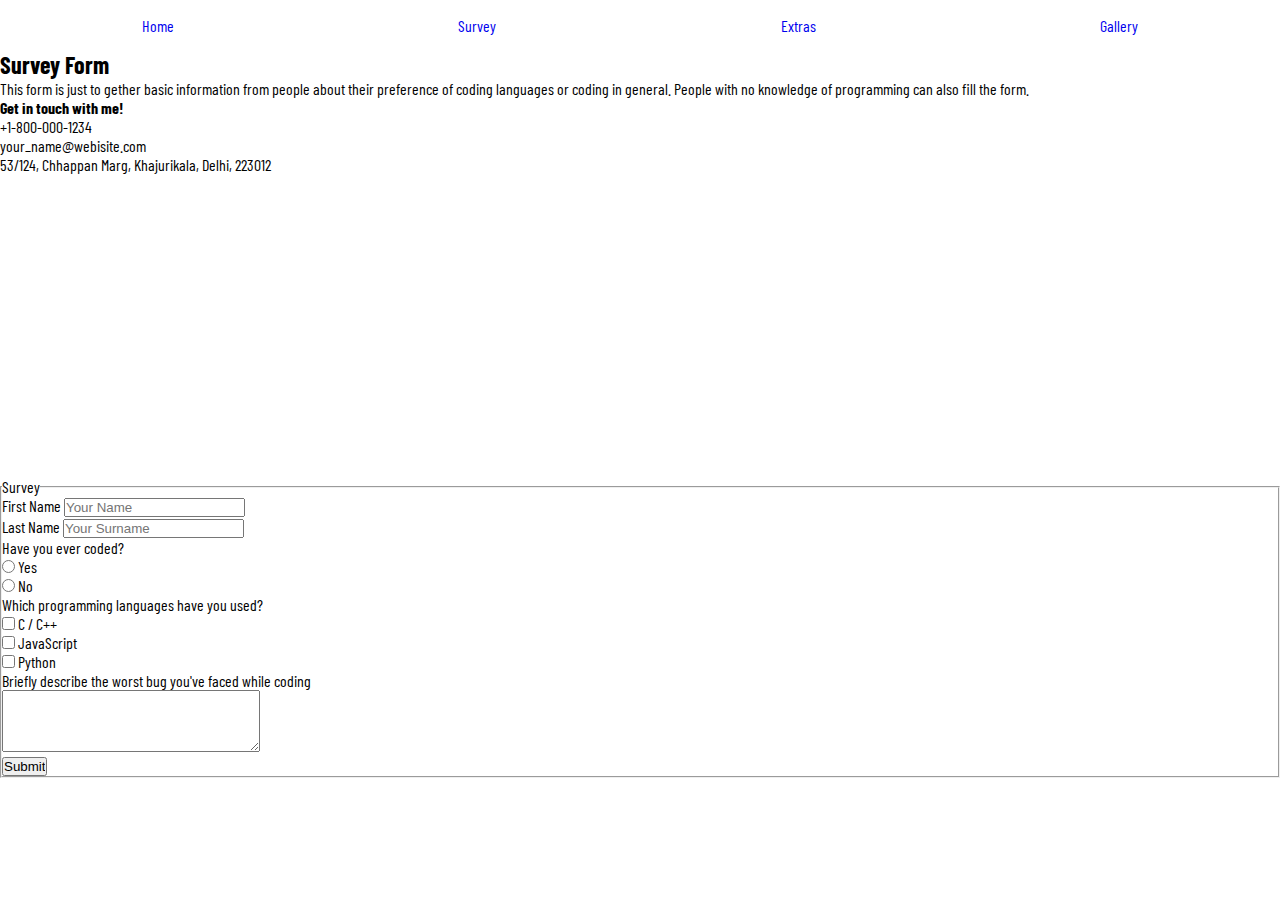
==== Webpages/form.html @ 821a1d00 "Complete Page-1 (index.html)" ====
<!DOCTYPE html>
<html lang="en">
<head>
    <meta charset="UTF-8">
    <meta name="viewport" content="width=device-width, initial-scale=1.0">

    <title>Survey Form</title>
    <link rel="stylesheet" href="../Stylesheets/page-2.css">
</head>
<body>

    <div class="navbar">
        <ul>
            <li><a href="../index.html">Home</a></li>
            <li><a href="../Webpages/form.html" class="current">Survey</a></li>
            <li><a href="../Webpages/other-websites.html">Extras</a></li>
            <li><a href="../Webpages/images.html">Gallery</a></li>
        </ul>
    </div>

    <div class="container">

        <h2>Survey Form</h2>
        <p>
            This form is just to gether basic information from people about their preference of coding languages or coding in general. People with no knowledge of programming can also fill the form.
        </p>

        <div class="touch">
            <div class="info">
                <h4>Get in touch with me!</h4>
                <p>+1-800-000-1234</p>
                <p>your_name@webisite.com</p>
                <p>
                    53/124, Chhappan Marg, Khajurikala, Delhi, 223012
                </p>
            </div>

            <div class="map">
                <iframe src="https://www.google.com/maps/embed?pb=!1m18!1m12!1m3!1d15281500.690401314!2d72.1023832070027!3d20.75747552583023!2m3!1f0!2f0!3f0!3m2!1i1024!2i768!4f13.1!3m3!1m2!1s0x30635ff06b92b791%3A0xd78c4fa1854213a6!2sIndia!5e0!3m2!1sen!2sin!4v1695764031151!5m2!1sen!2sin" width="400" height="300" style="border:0;" allowfullscreen="" loading="lazy" referrerpolicy="no-referrer-when-downgrade"></iframe>
            </div>
        </div>

        <form method="post">
            <fieldset>
                <legend>Survey</legend>

                <div class="name">

                    <div>
                        <label for="first_name">First Name</label>
                        <input type="text" id="first_name" name="first_name" required placeholder="Your Name">
                    </div>

                    <div>
                        <label for="last_name">Last Name</label>
                        <input type="text" name="last_name" id="last_name" placeholder="Your Surname">
                    </div>

                </div>

                <div>
                    <p>Have you ever coded?</p>

                    <div>
                        <input type="radio" name="coded" id="yes" value="yes">
                        <label for="yes">Yes</label>
                    </div>

                    <div>
                        <input type="radio" name="coded" id="no" value="no">
                        <label for="no">No</label>
                    </div>
                </div>

                <div>
                    <p>Which programming languages have you used?</p>

                    <div>
                        <input type="checkbox" name="c" id="c">
                        <label for="c">C / C++</label>
                    </div>

                    <div>
                        <input type="checkbox" name="javascript" id="javascript">
                        <label for="javascript">JavaScript</label>
                    </div>

                    <div>
                        <input type="checkbox" name="python" id="python">
                        <label for="python">Python</label>
                    </div>
                </div>

                <div>
                    <p>Briefly describe the worst bug you've faced while coding</p>
                    <textarea name="bug" id="bug" cols="30" rows="4"></textarea>
                </div>

                <input type="button" value="Submit">

            </fieldset>
        </form>

    </div>

</body>
</html>
---- Stylesheets/page-2.css ----
@import url('https://fonts.googleapis.com/css2?family=Barlow+Condensed:wght@100;200;400;500&display=swap');

* {
    margin: 0;
    padding: 0;
    box-sizing: border-box;
}

body {
    font-family: 'Barlow Condensed', sans-serif;
}

.navbar {
    height: 50px;
    display: flex;
    justify-content: center;
    align-items: center;
}

.navbar > ul {
    display: flex;
    width: 100%;
    align-items: center;
    justify-content: space-around;
    list-style-type: none;
}

.navbar a {
    text-decoration: none;
}
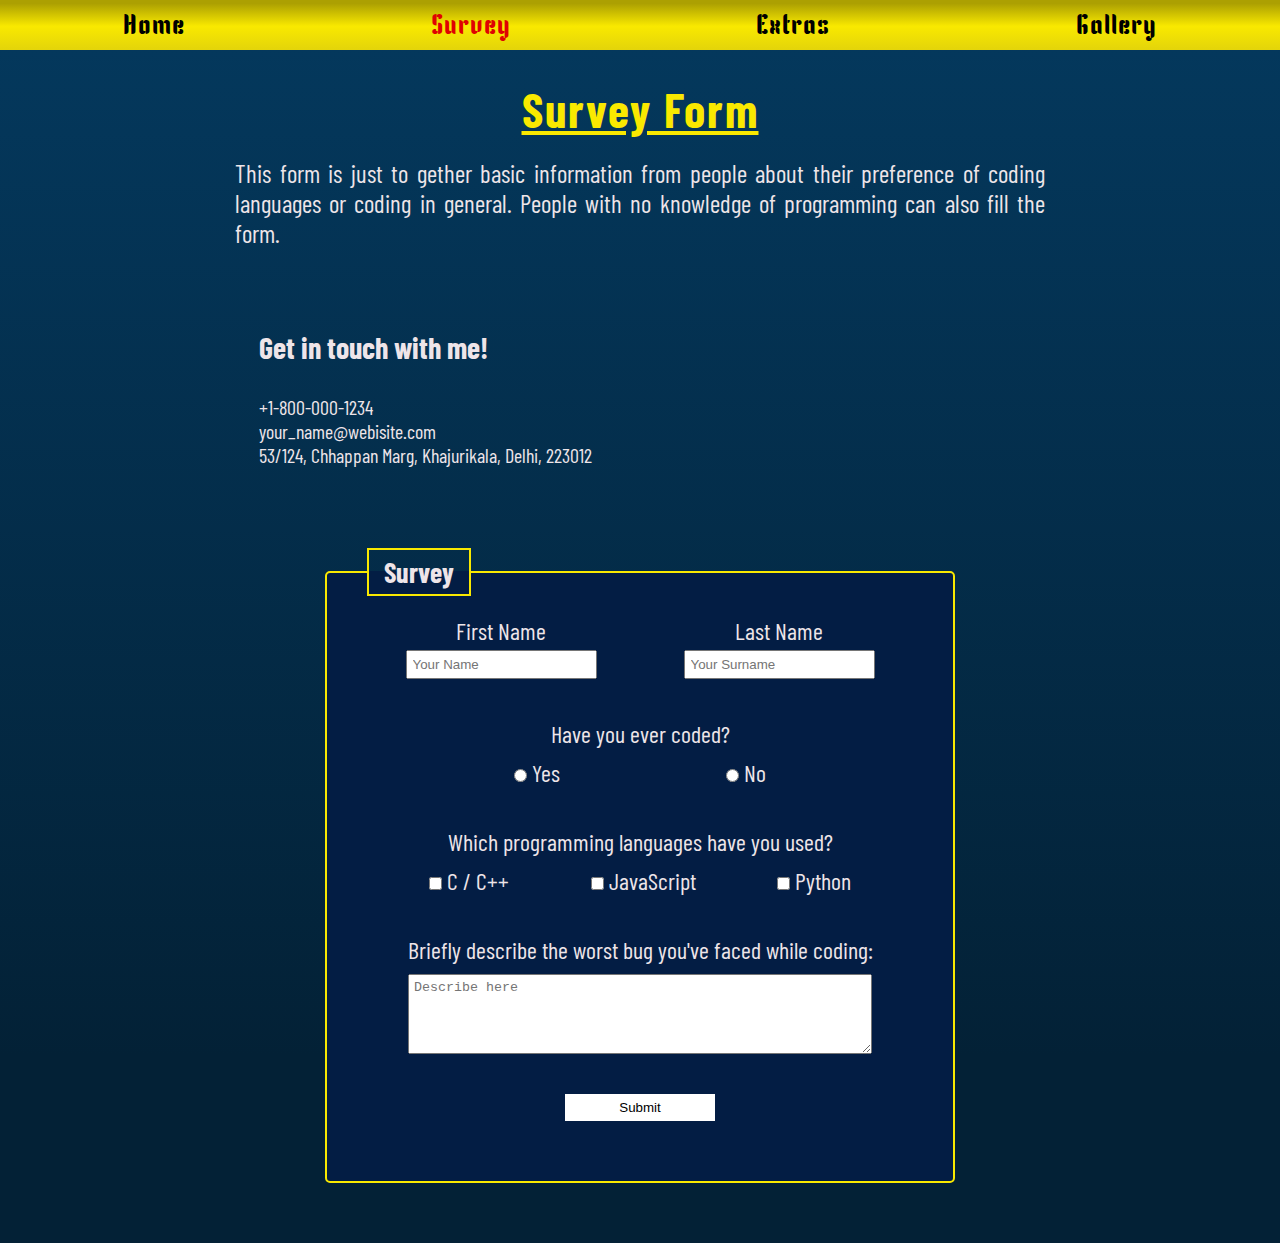
==== commit e4abc02f: "Completed Page-2" ====
--- a/Webpages/form.html
+++ b/Webpages/form.html
@@ -12,7 +12,7 @@
     <div class="navbar">
         <ul>
             <li><a href="../index.html">Home</a></li>
-            <li><a href="../Webpages/form.html" class="current">Survey</a></li>
+            <li><a href="../Webpages/form.html" id="current">Survey</a></li>
             <li><a href="../Webpages/other-websites.html">Extras</a></li>
             <li><a href="../Webpages/images.html">Gallery</a></li>
         </ul>
@@ -20,19 +20,24 @@
 
     <div class="container">
 
-        <h2>Survey Form</h2>
-        <p>
-            This form is just to gether basic information from people about their preference of coding languages or coding in general. People with no knowledge of programming can also fill the form.
-        </p>
+        <div class="header">
+            <h1>Survey Form</h2>
+            <p>
+                This form is just to gether basic information from people about their preference of coding languages or coding in general. People with no knowledge of programming can also fill the form.
+            </p>
+        </div>
 
-        <div class="touch">
+        <div class="contact">
             <div class="info">
-                <h4>Get in touch with me!</h4>
-                <p>+1-800-000-1234</p>
-                <p>your_name@webisite.com</p>
-                <p>
-                    53/124, Chhappan Marg, Khajurikala, Delhi, 223012
-                </p>
+                <h2>Get in touch with me!</h2>
+
+                <div>
+                    <p>+1-800-000-1234</p>
+                    <p>your_name@webisite.com</p>
+                    <p>
+                        53/124, Chhappan Marg, Khajurikala, Delhi, 223012
+                    </p>
+                </div>
             </div>
 
             <div class="map">
@@ -58,45 +63,53 @@
 
                 </div>
 
-                <div>
+                <div class="coded">
                     <p>Have you ever coded?</p>
 
-                    <div>
-                        <input type="radio" name="coded" id="yes" value="yes">
-                        <label for="yes">Yes</label>
+                    <div class="radio">
+                        <div>
+                            <input type="radio" name="coded" id="yes" value="yes">
+                            <label for="yes">Yes</label>
+                        </div>
+
+                        <div>
+                            <input type="radio" name="coded" id="no" value="no">
+                            <label for="no">No</label>
+                        </div>
                     </div>
 
-                    <div>
-                        <input type="radio" name="coded" id="no" value="no">
-                        <label for="no">No</label>
-                    </div>
                 </div>
 
-                <div>
+                <div class="language">
                     <p>Which programming languages have you used?</p>
 
-                    <div>
-                        <input type="checkbox" name="c" id="c">
-                        <label for="c">C / C++</label>
+                    <div class="check">
+                        <div>
+                            <input type="checkbox" name="c" id="c">
+                            <label for="c">C / C++</label>
+                        </div>
+
+                        <div>
+                            <input type="checkbox" name="javascript" id="javascript">
+                            <label for="javascript">JavaScript</label>
+                        </div>
+
+                        <div>
+                            <input type="checkbox" name="python" id="python">
+                            <label for="python">Python</label>
+                        </div>
                     </div>
 
-                    <div>
-                        <input type="checkbox" name="javascript" id="javascript">
-                        <label for="javascript">JavaScript</label>
-                    </div>
-
-                    <div>
-                        <input type="checkbox" name="python" id="python">
-                        <label for="python">Python</label>
-                    </div>
                 </div>
 
-                <div>
-                    <p>Briefly describe the worst bug you've faced while coding</p>
-                    <textarea name="bug" id="bug" cols="30" rows="4"></textarea>
+                <div class="text">
+                    <p>Briefly describe the worst bug you've faced while coding:</p>
+                    <textarea name="bug" class="bug" placeholder="Describe here"></textarea>
                 </div>
 
-                <input type="button" value="Submit">
+                <div class="button">
+                    <input type="button" value="Submit">
+                </div>
 
             </fieldset>
         </form>
--- a/Stylesheets/page-2.css
+++ b/Stylesheets/page-2.css
@@ -1,4 +1,4 @@
-@import url('https://fonts.googleapis.com/css2?family=Barlow+Condensed:wght@100;200;400;500&display=swap');
+@import url('https://fonts.googleapis.com/css2?family=Barlow+Condensed:wght@100;200;400;500&family=Dela+Gothic+One&family=Kenia&display=swap');
 
 * {
     margin: 0;
@@ -8,6 +8,8 @@
 
 body {
     font-family: 'Barlow Condensed', sans-serif;
+    background: linear-gradient(#04395E, #032136 85%);
+    color: #EEE5E9;
 }
 
 .navbar {
@@ -15,6 +17,9 @@
     display: flex;
     justify-content: center;
     align-items: center;
+
+    background: linear-gradient(#aca002 7%, #F9E900, #e4d50a 98%);
+    font-size: 28px;
 }
 
 .navbar > ul {
@@ -26,5 +31,238 @@
 }
 
 .navbar a {
+    display: inline-block;
+    font-family: 'Kenia', cursive;
     text-decoration: none;
-}
+    color: #000;
+    letter-spacing: 1px;
+
+    vertical-align: middle;
+    margin-top: -3px;
+}
+
+#current {
+    color: rgb(223, 2, 2);
+}
+
+.container {
+    width: 85%;
+    max-width: 1000px;
+    margin: 20px auto 50px;
+    padding: 10px 50px;
+
+    display: flex;
+    flex-direction: column;
+    align-items: center;
+    gap: 50px;
+}
+
+.header {
+    display: flex;
+    flex-direction: column;
+    gap: 20px;
+    align-items: center;
+}
+
+.header h1 {
+    color: #F9E900;
+    font-size: 48px;
+    letter-spacing: 2px;
+    text-decoration: underline;
+}
+
+.header p {
+    width: 90%;
+    font-size: 25px;
+    text-align: justify;
+}
+
+.contact {
+    width: 90%;
+
+    display: flex;
+    flex-wrap: wrap;
+    justify-content: space-around;
+    gap: 30px;
+}
+
+.info {
+    flex-basis: 60%;
+
+    display: flex;
+    flex-direction: column;
+    justify-content: space-evenly;
+}
+
+.info h2 {
+    font-size: 30px;
+}
+
+.info p {
+    font-size: 20px;
+}
+
+.map {
+    max-width: 200px;
+    height: 200px;
+}
+
+iframe {
+    width: 100%;
+    height: 100%;
+    border-radius: 10px;
+}
+
+form {
+    width: 70%;
+}
+
+fieldset {
+    width: 100%;
+    padding: 20px 40px;
+
+    background-color: #031D44;
+    border: 2px solid #F9E900;
+    border-radius: 5px;
+
+    font-size: 24px;
+}
+
+fieldset > *:not(legend) {
+    margin-bottom: 40px;
+}
+
+legend {
+    padding: 5px 15px;
+    border: 2px solid #F9E900;
+    font-size: 28px;
+    font-weight: bold;
+}
+
+.name {
+    display: flex;
+    flex-wrap: wrap;
+    gap: 10px;
+    justify-content: space-around;
+}
+
+.name > div {
+    display: flex;
+    flex-direction: column;
+    align-items: center;
+    gap: 5px;
+}
+
+.radio, .check {
+    display: flex;
+    flex-wrap: wrap;
+    gap: 20px;
+
+    justify-content: space-evenly;
+}
+
+.coded p, .language p {
+    text-align: center;
+    margin-bottom: 10px;
+}
+
+.text {
+    display: flex;
+    flex-direction: column;
+    align-items: center;
+    gap: 10px;
+}
+
+.button {
+    display: flex;
+    align-items: center;
+    justify-content: center;
+}
+
+.button > input {
+    width: 150px;
+    padding: 5px 0;
+}
+
+.bug {
+    width: 85%;
+    height: 80px;
+}
+
+input[type="button"] {
+    background-color: #fff;
+    border: 1px solid #fff;
+    color: #000;
+}
+
+input[type="button"]:hover, input[type="button"]:active {
+    background-color: #ccc;
+}
+
+input, textarea {
+    padding: 5px;
+}
+
+
+
+/* Media Query */
+
+@media screen and (max-width: 917px) {
+    form {
+        width: 90%;
+    }
+}
+
+@media screen and (max-width: 869px) {
+    .info {
+        align-items: center;
+        text-align: center;
+    }
+
+    .info > div {
+        display: flex;
+        flex-direction: column;
+        align-items: center;
+    }
+}
+
+@media screen and (max-width: 777px) {
+    .navbar {
+        height: 40px;
+    }
+
+    .navbar a {
+        font-size: 20px;
+    }
+
+    .container {
+        padding: 10px;
+    }
+
+    .header p {
+        text-align: left;
+        font-size: calc(0.7rem + 2vw);
+    }
+
+    .header h1 {
+        font-size: calc(1rem + 4vw);
+    }
+}
+
+@media screen and (max-width: 520px) {
+    fieldset {
+        padding: 18px;
+    }
+
+    form {
+        width: 100%;
+    }
+
+    .info h2 {
+        font-size: 25px;
+    }
+
+    .info p {
+        font-size: 18px;
+    }
+}
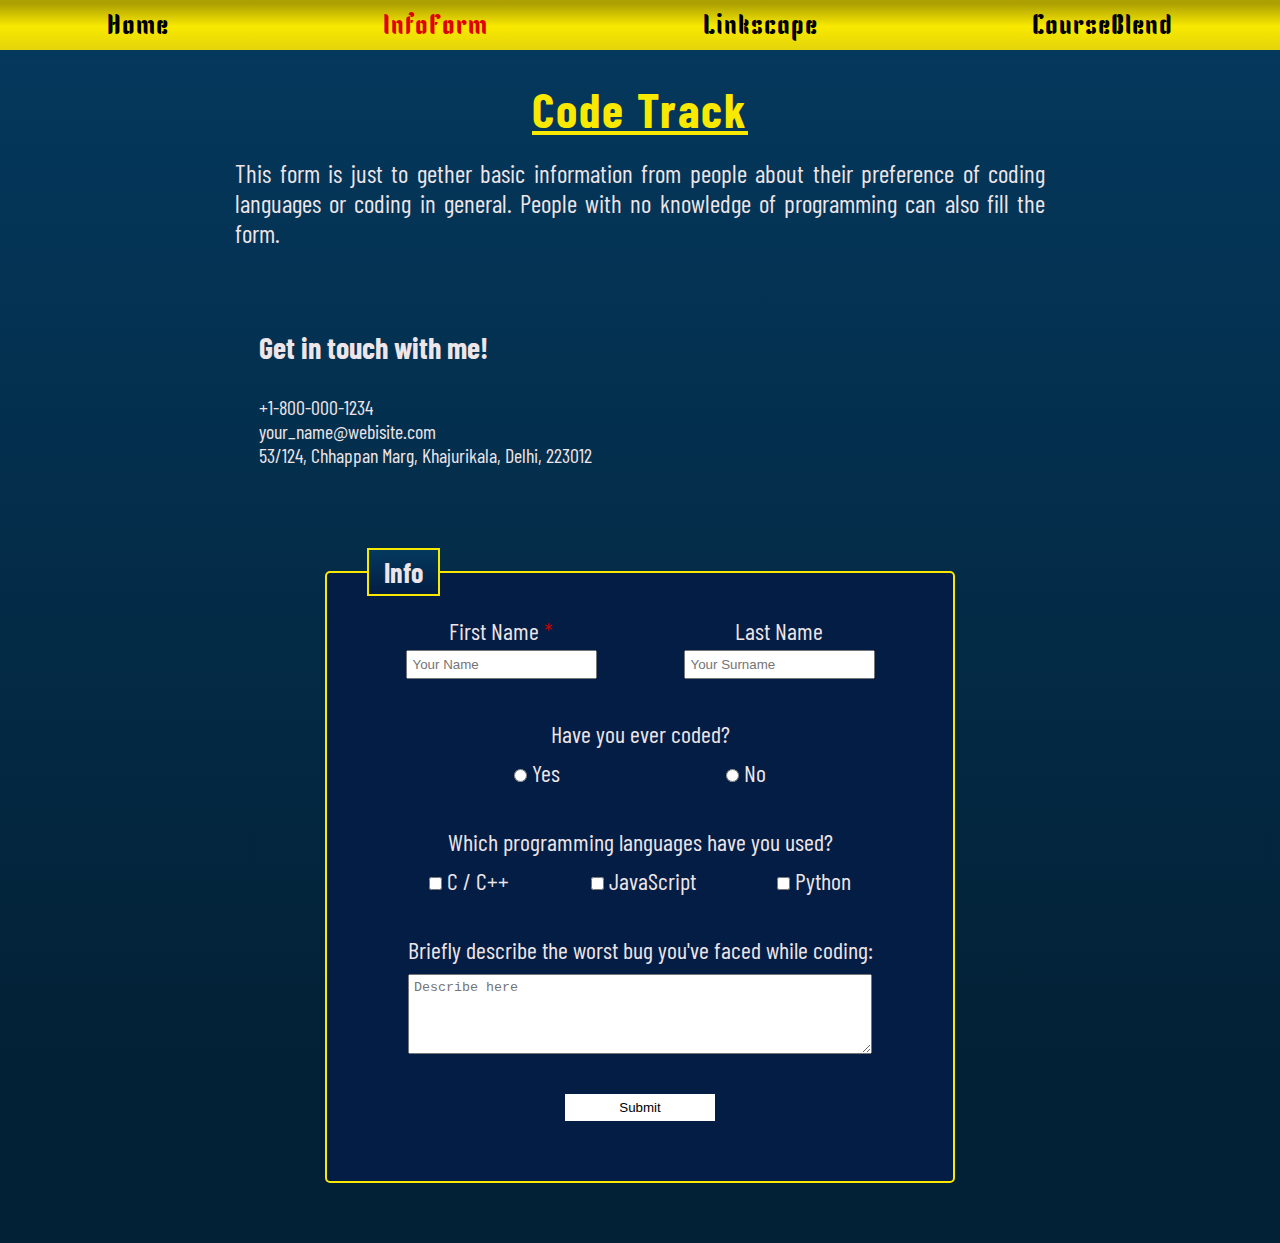
==== commit bb545dd1: "README.md and some final touches" ====
--- a/Webpages/form.html
+++ b/Webpages/form.html
@@ -12,16 +12,16 @@
     <div class="navbar">
         <ul>
             <li><a href="../index.html">Home</a></li>
-            <li><a href="../Webpages/form.html" id="current">Survey</a></li>
-            <li><a href="../Webpages/other-websites.html">Extras</a></li>
-            <li><a href="../Webpages/images.html">Gallery</a></li>
+            <li><a href="../Webpages/form.html" id="current">InfoForm</a></li>
+            <li><a href="../Webpages/other-websites.html">Linkscape</a></li>
+            <li><a href="../Webpages/images.html">CourseBlend</a></li>
         </ul>
     </div>
 
     <div class="container">
 
         <div class="header">
-            <h1>Survey Form</h2>
+            <h1>Code Track</h2>
             <p>
                 This form is just to gether basic information from people about their preference of coding languages or coding in general. People with no knowledge of programming can also fill the form.
             </p>
@@ -47,13 +47,13 @@
 
         <form method="post">
             <fieldset>
-                <legend>Survey</legend>
+                <legend>Info</legend>
 
                 <div class="name">
 
                     <div>
-                        <label for="first_name">First Name</label>
-                        <input type="text" id="first_name" name="first_name" required placeholder="Your Name">
+                        <label for="first_name" class="required">First Name</label>
+                        <input type="text" id="first_name" name="first_name" placeholder="Your Name" required>
                     </div>
 
                     <div>
--- a/Stylesheets/page-2.css
+++ b/Stylesheets/page-2.css
@@ -137,6 +137,8 @@
     border: 2px solid #F9E900;
     font-size: 28px;
     font-weight: bold;
+
+    background: linear-gradient(#04395E, #031D44);
 }
 
 .name {
@@ -151,6 +153,11 @@
     flex-direction: column;
     align-items: center;
     gap: 5px;
+}
+
+.required::after {
+    content: ' *';
+    color: rgb(189, 7, 7);
 }
 
 .radio, .check {
